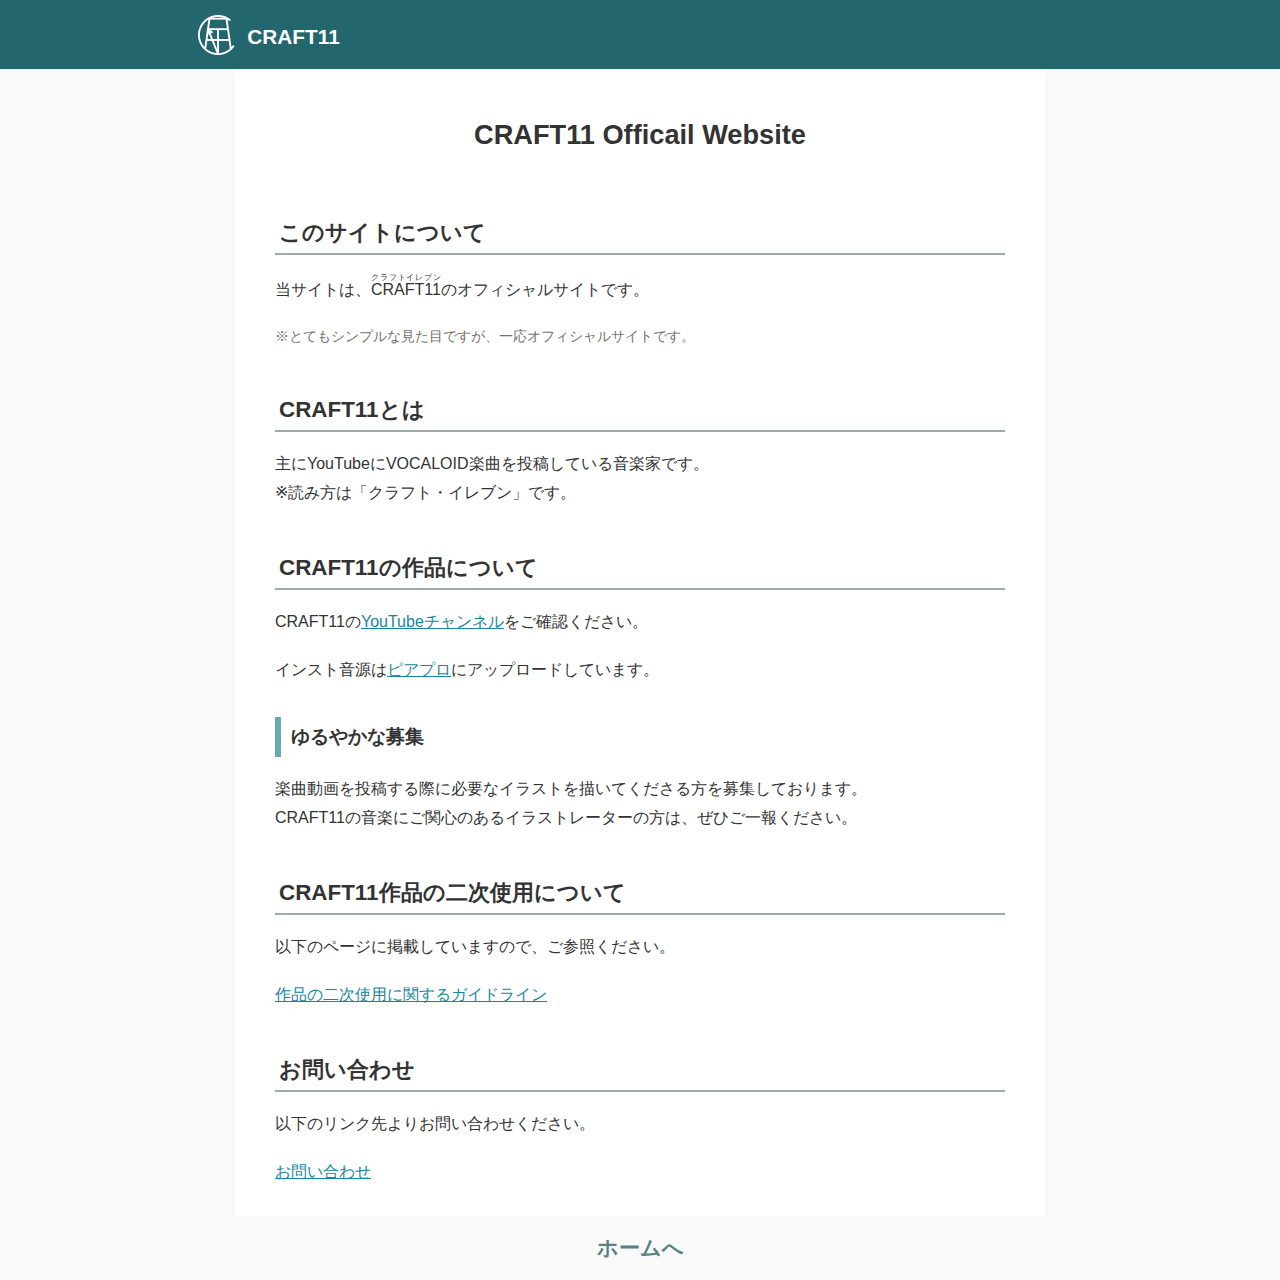
==== index.html @ 987264a9 "Update index.html" ====
<!DOCTYPE html>
<html>
  <head>
  	<meta charset="utf-8">
    <meta name="viewport" content="width=device-width,initial-scale=1">
    <link rel="stylesheet" href="style.css">
  	<title>CRAFT11 Official Website</title>
    <!-- Global site tag (gtag.js) - Google Analytics -->
    <script async src="https://www.googletagmanager.com/gtag/js?id=G-51TTDFGV7H"></script>
    <script>
      window.dataLayer = window.dataLayer || [];
      function gtag(){dataLayer.push(arguments);}
      gtag('js', new Date());

      gtag('config', 'G-51TTDFGV7H');
    </script>
  </head>
  <body>
    <header>
      <div class="header-wrapper">        
        <a href="https://craft11n.github.io/">
          <img src="icon.png">
          <span class="logo">CRAFT11</span>
        </a>
      </div>
    </header>
    <div class="main-wrapper">
    	<h1>CRAFT11 Officail Website</h1>
      <h2>このサイトについて</h2>
        <p>当サイトは、<ruby>CRAFT11<rp>(</rp><rt>クラフトイレブン</rt><rp>)</rp></ruby>のオフィシャルサイトです。</p>
        <p class="small">※とてもシンプルな見た目ですが、一応オフィシャルサイトです。</p>
      <h2>CRAFT11とは</h2>
        <p>主にYouTubeにVOCALOID楽曲を投稿している音楽家です。<br>          
        ※読み方は「クラフト・イレブン」です。</p>      
      <h2>CRAFT11の作品について</h2>
        <p>CRAFT11の<a href="https://www.youtube.com/channel/UCB-IMCUa73ENl-0ACrJgN3A">YouTubeチャンネル</a>をご確認ください。</p>
        <p>インスト音源は<a href="https://piapro.jp/craft11n" target="_blank" rel="noopener">ピアプロ</a>にアップロードしています。</p>
        <h3>ゆるやかな募集</h3>
          <p>楽曲動画を投稿する際に必要なイラストを描いてくださる方を募集しております。<br>
          CRAFT11の音楽にご関心のあるイラストレーターの方は、ぜひご一報ください。</p>
      <h2>CRAFT11作品の二次使用について</h2>
        <p>以下のページに掲載していますので、ご参照ください。</p>
        <p><a href="https://craft11n.github.io/terms">作品の二次使用に関するガイドライン</a></p>
      <h2>お問い合わせ</h2>
        <p>以下のリンク先よりお問い合わせください。</p>
        <p><a href="https://craft11n.github.io/contact.html">お問い合わせ</a></p>
    </div>
    <footer>
      <div class="footer-wrapper"><a href="https://craft11n.github.io/">ホームへ</a></div>
    </footer>
  </body>
</html>
---- style.css ----
/***************/

/* 1. 主要なタグ

****************/


/* 基本 */
html, body {
  color: #333;
  margin: 0;
  font-size: 16px;
  font-family: 'Avenir','Helvetica Neue','Helvetica','Arial','Hiragino Sans','ヒラギノ角ゴシック','Noto Sans JP','メイリオ',YuGothic,'Yu Gothic', Meiryo,'ＭＳ Ｐゴシック','MS PGothic';
  background: #f9f9f9;
  vertical-align : baseline;
}

a {
  color: #1588a0;
}

/*******************/

/* 2. サイトの骨格

********************/

/* header周り */
header {
  background: #23666d;
}

header img {
  margin: 0 4px 0 20px;
  width: 40px;
  position: relative;
  top: 11px;
}

.header-wrapper {
  box-sizing: border-box; /* これがないとレスポンシブ時にはみ出るので注意 */
  font-size: 1.3em;
  padding: 4px 20px 10px 0;
  width: 925px;
  margin: 0 auto;
}

.header-wrapper a {
  color: white;
  font-weight: bold;
  text-decoration: none;
  display: inline-block;
  padding: 0 0 10px 0;
  margin: 0 0 0 0;
}


/* パンくずリスト周り */
.breadcrumbs {
  box-sizing: border-box;  
  font-weight: bold;
  color: #7a9092;
  max-width: 810px;  
  margin: 0 auto;  
  padding: 10px 40px 10px 20px;
}

.breadcrumbs a {
  color: #7a9092;
  text-decoration: none;
}

/* main wrapper 周り*/
.main-wrapper {
  box-sizing: border-box; /* これがないとレスポンシブ時にはみ出るので注意 */
  max-width: 810px;
  padding: 10px 40px;
  margin: 0 auto;
  background: #ffffff;
}


/* footer周り */
footer {
  background: #f9f9f9;
}

.footer-wrapper {
  box-sizing: border-box; /* これがないとレスポンシブ時にはみ出るので注意 */
  text-align: center;
  color: #ffffff;
  font-size: 1.3em;
  padding: 18px 0;
  margin: 0 auto;
}

.footer-wrapper a {
  color: #598186;
  font-weight: bold;
  text-decoration: none;
}


/******************/

/* 3. 文字装飾

*******************/


/* 基本タグ*/
h1 {
  font-size: 1.7em;
  text-align: center;
  padding: 0.8em;
}

h2 {
  /* background: #f7f7f7; */
  /* border-bottom: solid #29616d 5px; */
  margin: 1.8em 0 0.8em 0;
  padding: 1px 4px;
  border-bottom: solid 2px #9faaab;
  font-size: 1.4em;
  line-height: 1.7;
}

h3 {
    position: relative;
    padding: 7px 0 7px 16px;
    margin-top: 1.7em;
}

h3:before {
    content: "";
    position: absolute;
    top: 0;
    left: 0;
    width: 6px;
    height: 100%;
    background: #68a9ab;
}

h4 {
  margin: 1.2em 0 0.8em 0;
}

p {
  margin:  0 0 1.2em;
  line-height: 1.8;
}

/* リストデザイン  */
ul, ol {
  margin-bottom: 1.5em;
  padding: 1em 1em 1em 2.5em;
  border: solid 2px #e8e8e8;
  border-radius: 3px;  
}

li {
  padding: 5px 0;
}

/*文字を小さく控えめに表現したいとき*/
.small {
  font-size: 0.9em;
  color: #77716d;
}

/* 文字を青色に */
.blue {
  color: #027ed6;
}

/******************/

/* 4. その他アイコン

*******************/


/*Q&Aアイコン*/
.faq {
  margin: 1.5em 0 3em 0;
  border: solid 2px #e4e4e4;
  padding: 20px 15px 10px;
  border-radius: 2px;
}

p.que::before, p.ans::before {
    content: "Q";
    position: absolute;
    left: 0;
    display: inline-block;
    width: 45px;
    height: 45px;
    line-height: 45px;
    vertical-align: middle;
    text-align: center;
    font-family: Arial,sans-serif;
    font-size: 21px;
    background: #8fc1f1;
    color: #fff;
    border-radius: 50%;  
}
.que, .ans {
  position: relative;
  padding: 0 0 0 55px;
  margin: 0 0 1.8em 0;
}

p.ans::before {
    content: "A";
    background: #f59e9e;   
}


/******************/

/* 5. レスポンシブ設定

*******************/


/* レスポンシブの基本設定*/
@media screen and (max-width: 767px) {
  h1 {
    font-size: 1.5em;
  }
  h2 {
    font-size: 20px;
  }
  h3 {
    font-size: 18px;
  }
  .main-wrapper, .breadcrumbs {
    width: 90%;
    padding: 10px 20px;    
  }
}


/* PC閲覧時のみマウスホバーを有効に */
@media screen and (min-width: 768px) {
  a:hover{
    text-decoration: none;
  }
  /* ヘッダのリンク */
  .header-wrapper a:hover {
    color: #ffeded;
  }
  /* パンくずリストのリンク */
  .breadcrumbs a:hover {
    color: #7a9092;
    text-decoration: underline;
  }
  /* フッタのリンク */
  .footer-wrapper a:hover {
    color: #439aa5;
  }

  /* お問い合わせフォーム・送信ボタン ホバー時 */
  .formrun button:hover {
    cursor: pointer;
    background-color: #619da2;
  }  
}

/* 背景のスクロール調整 */
@media screen and (max-width: 900px) {
  .main-wrapper, .header-wrapper, .footer-wrapper, .breadcrumbs {
    width: 100%;
  }
}



/******************/

/* 6. お問合せフォーム

*******************/

/* フォントを継承する */
button, input, select, textarea {
  font-family : inherit;
  font-size : 100%;
  line-height: 1.6;
}



/* フォーム全体の親タグ */
.formrun {
  background: #fff;
  padding: 10px 30px 50px;
  border: dotted 1px gray;
  border-radius: 4px;
  margin: 40px 0 70px 0;
}


/* フォームの各項目のdiv設定 */
.form-wrapper {
  margin: 30px 0 0 0;
}


/* フォームの入力部分の基本デザイン  */
.formbasic {
  background-color: white;
  border-style: solid; /*これがないと枠線の色が反映されない*/
  border-color: #b7b7b7; /*枠線の色*/
  border-width: 1px; /*枠線の太さ*/
  padding: 6px;
  outline: none; /*フォーカスした際の枠線を消す*/
  box-shadow: 1px 1px 2px #b1b1b1;  /*フォームに影を付けて立体的に */
}

/* お問い合わせ内容の領域を広げる */
.text-region {
   padding: 10px 10px 170px;
}

/* フォームにフォーカス時に青い枠をつける */
.formbasic:focus {
  box-shadow: 0 0 0 2px rgb(66 153 225 / 50%);
}

/* 入力項目の見出しのデザイン */
.form-label {
  color: #717171;
  font-size: 0.9em;
  font-weight: bold;
  display: block;
  margin: 0 0 4px 0;  
}

/*入力部の幅*/
.form-width {
  width: 100%;
}

/* 必須 という文字のデザイン */
.must {
  font-size: 0.8em;
  display: inline-block;
  background: #e4e4e4;
  padding: 2px 7px 0 7px;
  margin: 0 11px;
  border-radius: 8px;
}

.flexer {
  display: flex;
}

/* プライバシーポリシー用のラベル用class */
.privacy-label {
  flex: 1;
  color: gray;
  font-size: 0.8em;
  font-weight: bold;
  display: inline-block;
  margin: 0 0 0 10px;
}

/*プライバシーポリシーのチェックボックスのcss*/
.privacy-check {
  margin: 0;
  top: 2px;
  position: relative;
  transform:scale(1.3)
}

/* 送信ボタンのデザイン  */
.formrun button {
  margin-top: 30px;
  background-color: #45878e; /* 送信ボタンの色 */
  color: white;
  border-width: 0;
  padding: 8px 30px;
  font-size: 1em;
  font-weight: bold;
  border-radius: 6px;
}




/* 未記入時のエラー */
.formrun-system-show {
  font-size: 0.8em;
  color: #ea677f;
}

/* 未記入項目時に付加されるclassを利用して枠線の色を赤色に */
.formrun-has-error {
  border-color: #fb91a4!important;
}
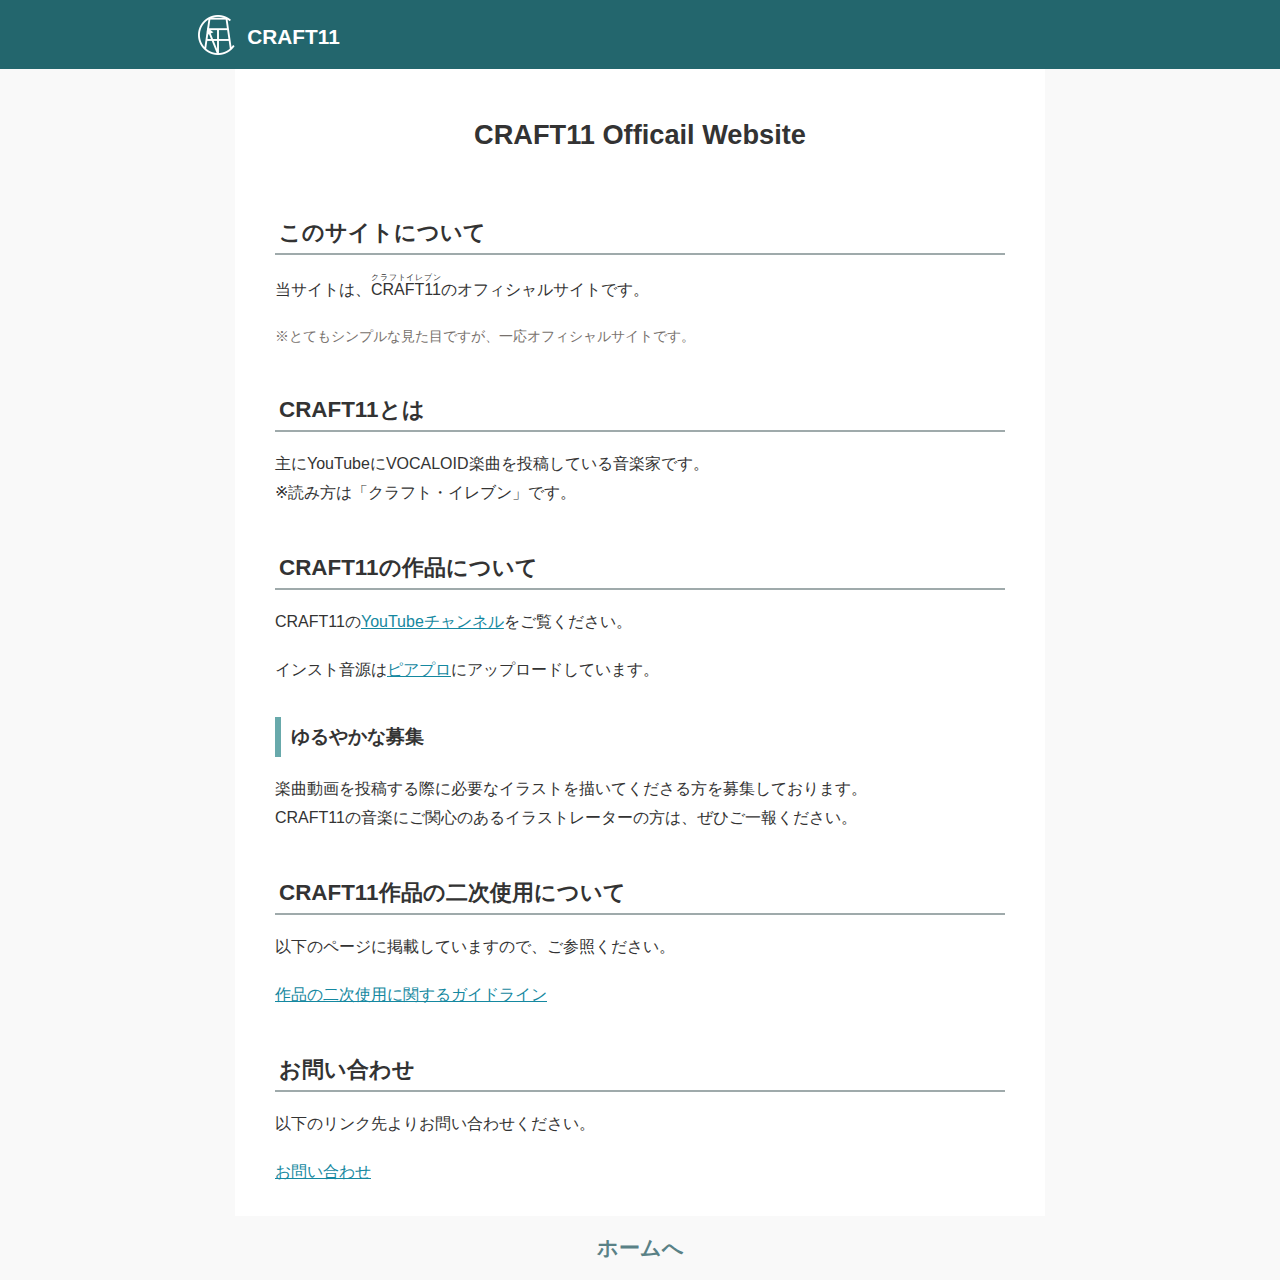
==== commit 451ac9db: "Update index.html" ====
--- a/index.html
+++ b/index.html
@@ -33,7 +33,7 @@
         <p>主にYouTubeにVOCALOID楽曲を投稿している音楽家です。<br>          
         ※読み方は「クラフト・イレブン」です。</p>      
       <h2>CRAFT11の作品について</h2>
-        <p>CRAFT11の<a href="https://www.youtube.com/channel/UCB-IMCUa73ENl-0ACrJgN3A">YouTubeチャンネル</a>をご確認ください。</p>
+        <p>CRAFT11の<a href="https://www.youtube.com/channel/UCB-IMCUa73ENl-0ACrJgN3A">YouTubeチャンネル</a>をご覧ください。</p>
         <p>インスト音源は<a href="https://piapro.jp/craft11n" target="_blank" rel="noopener">ピアプロ</a>にアップロードしています。</p>
         <h3>ゆるやかな募集</h3>
           <p>楽曲動画を投稿する際に必要なイラストを描いてくださる方を募集しております。<br>
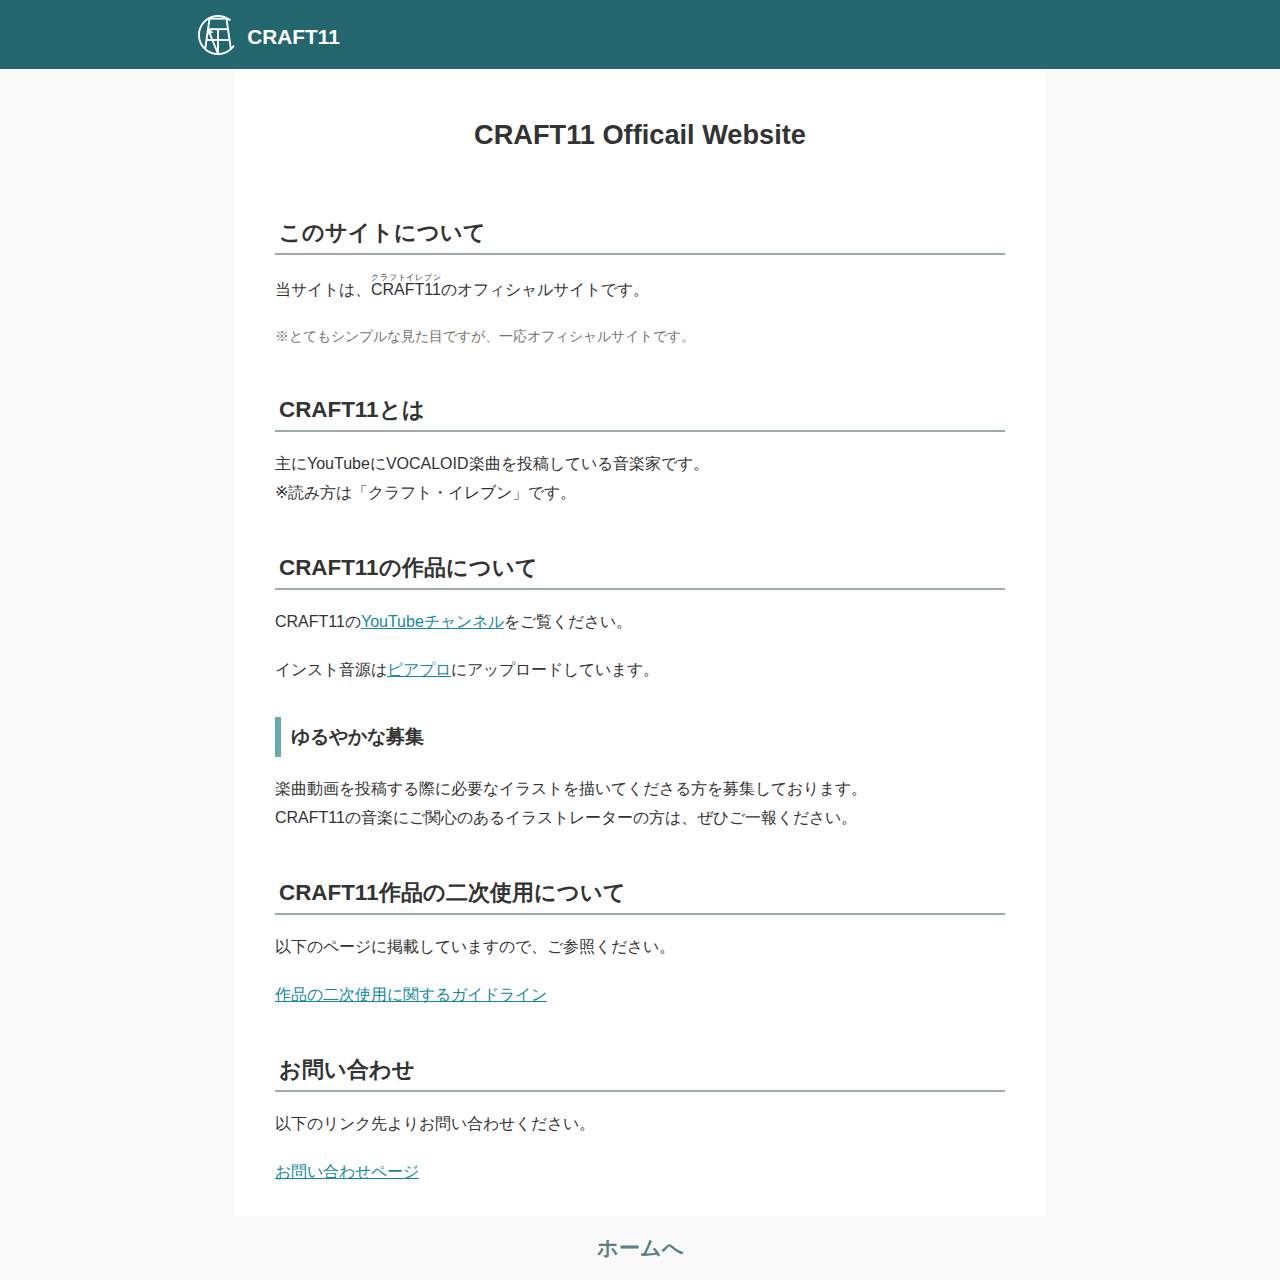
==== commit 510c3f2c: "Update index.html" ====
--- a/index.html
+++ b/index.html
@@ -43,7 +43,7 @@
         <p><a href="https://craft11n.github.io/terms">作品の二次使用に関するガイドライン</a></p>
       <h2>お問い合わせ</h2>
         <p>以下のリンク先よりお問い合わせください。</p>
-        <p><a href="https://craft11n.github.io/contact.html">お問い合わせ</a></p>
+        <p><a href="https://craft11n.github.io/contact.html">お問い合わせページ</a></p>
     </div>
     <footer>
       <div class="footer-wrapper"><a href="https://craft11n.github.io/">ホームへ</a></div>
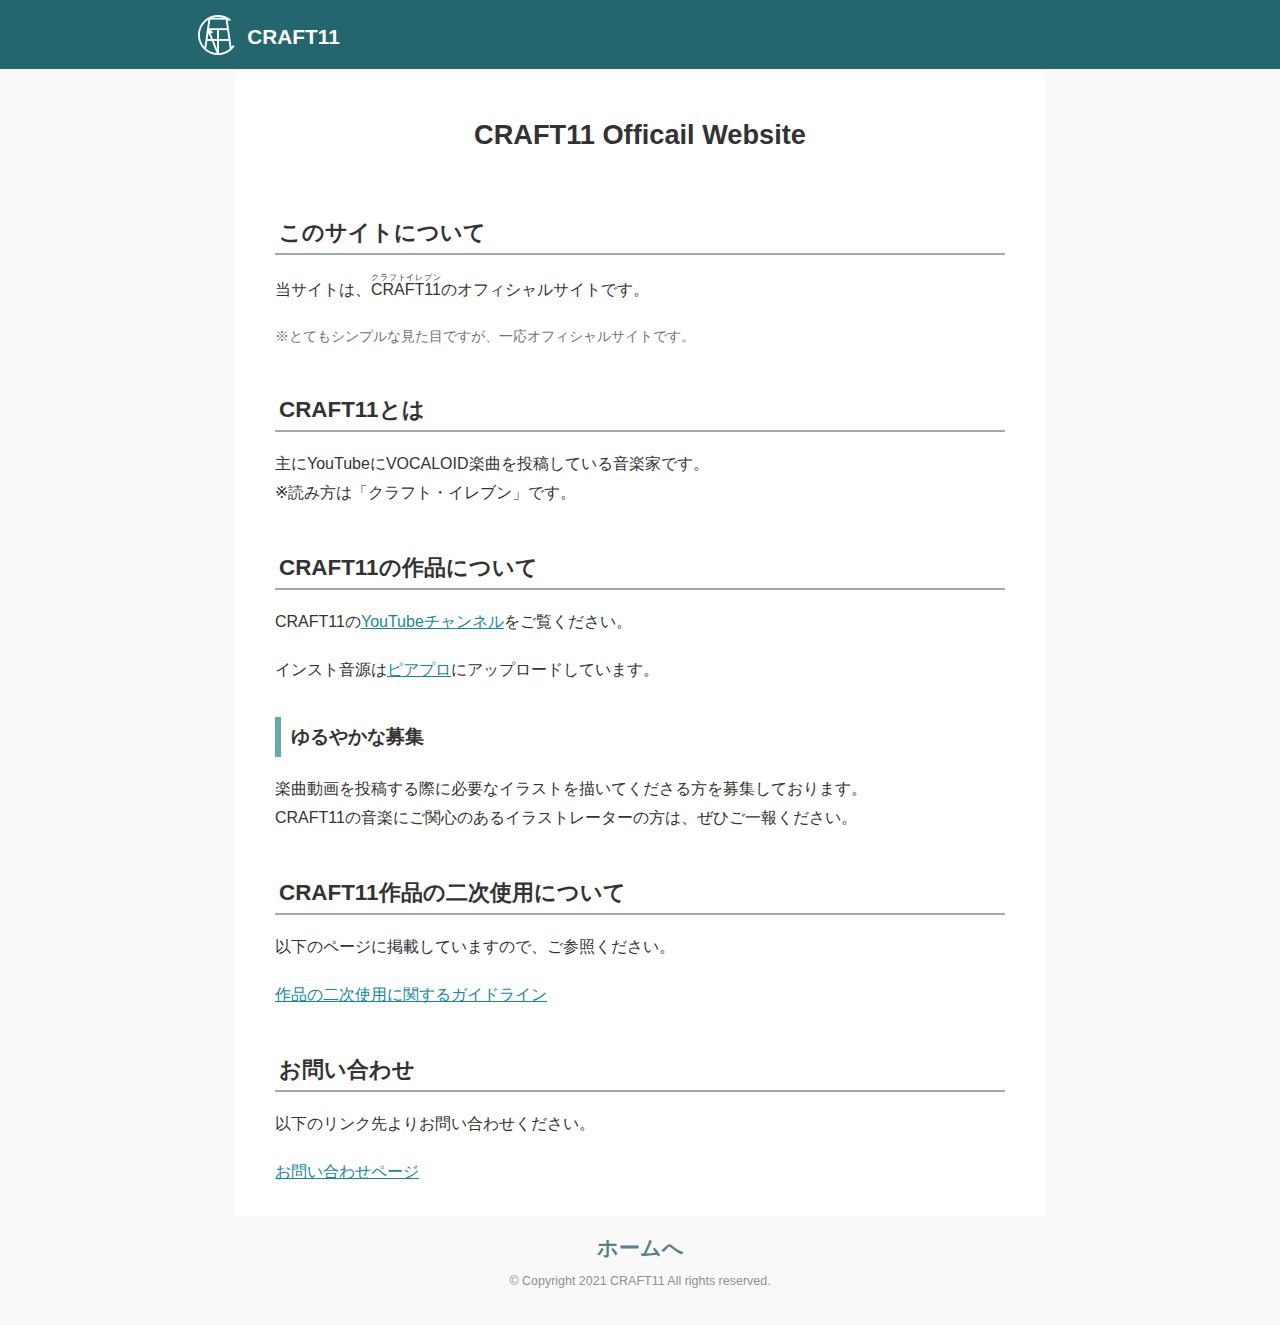
==== commit 114e3f28: "Update index.html" ====
--- a/index.html
+++ b/index.html
@@ -46,7 +46,10 @@
         <p><a href="https://craft11n.github.io/contact.html">お問い合わせページ</a></p>
     </div>
     <footer>
-      <div class="footer-wrapper"><a href="https://craft11n.github.io/">ホームへ</a></div>
+      <div class="footer-wrapper">
+        <a href="https://craft11n.github.io/">ホームへ</a>
+        <p class="copyright">© Copyright 2021 CRAFT11 All rights reserved.</p>
+      </div>
     </footer>
   </body>
 </html>
--- a/style.css
+++ b/style.css
@@ -88,7 +88,6 @@
 .footer-wrapper {
   box-sizing: border-box; /* これがないとレスポンシブ時にはみ出るので注意 */
   text-align: center;
-  color: #ffffff;
   font-size: 1.3em;
   padding: 18px 0;
   margin: 0 auto;
@@ -100,6 +99,11 @@
   text-decoration: none;
 }
 
+.copyright{
+  color: #909090;
+  font-size: 0.6em;
+  margin-top: 0.6em;
+}
 
 /******************/
 
@@ -116,8 +120,6 @@
 }
 
 h2 {
-  /* background: #f7f7f7; */
-  /* border-bottom: solid #29616d 5px; */
   margin: 1.8em 0 0.8em 0;
   padding: 1px 4px;
   border-bottom: solid 2px #9faaab;
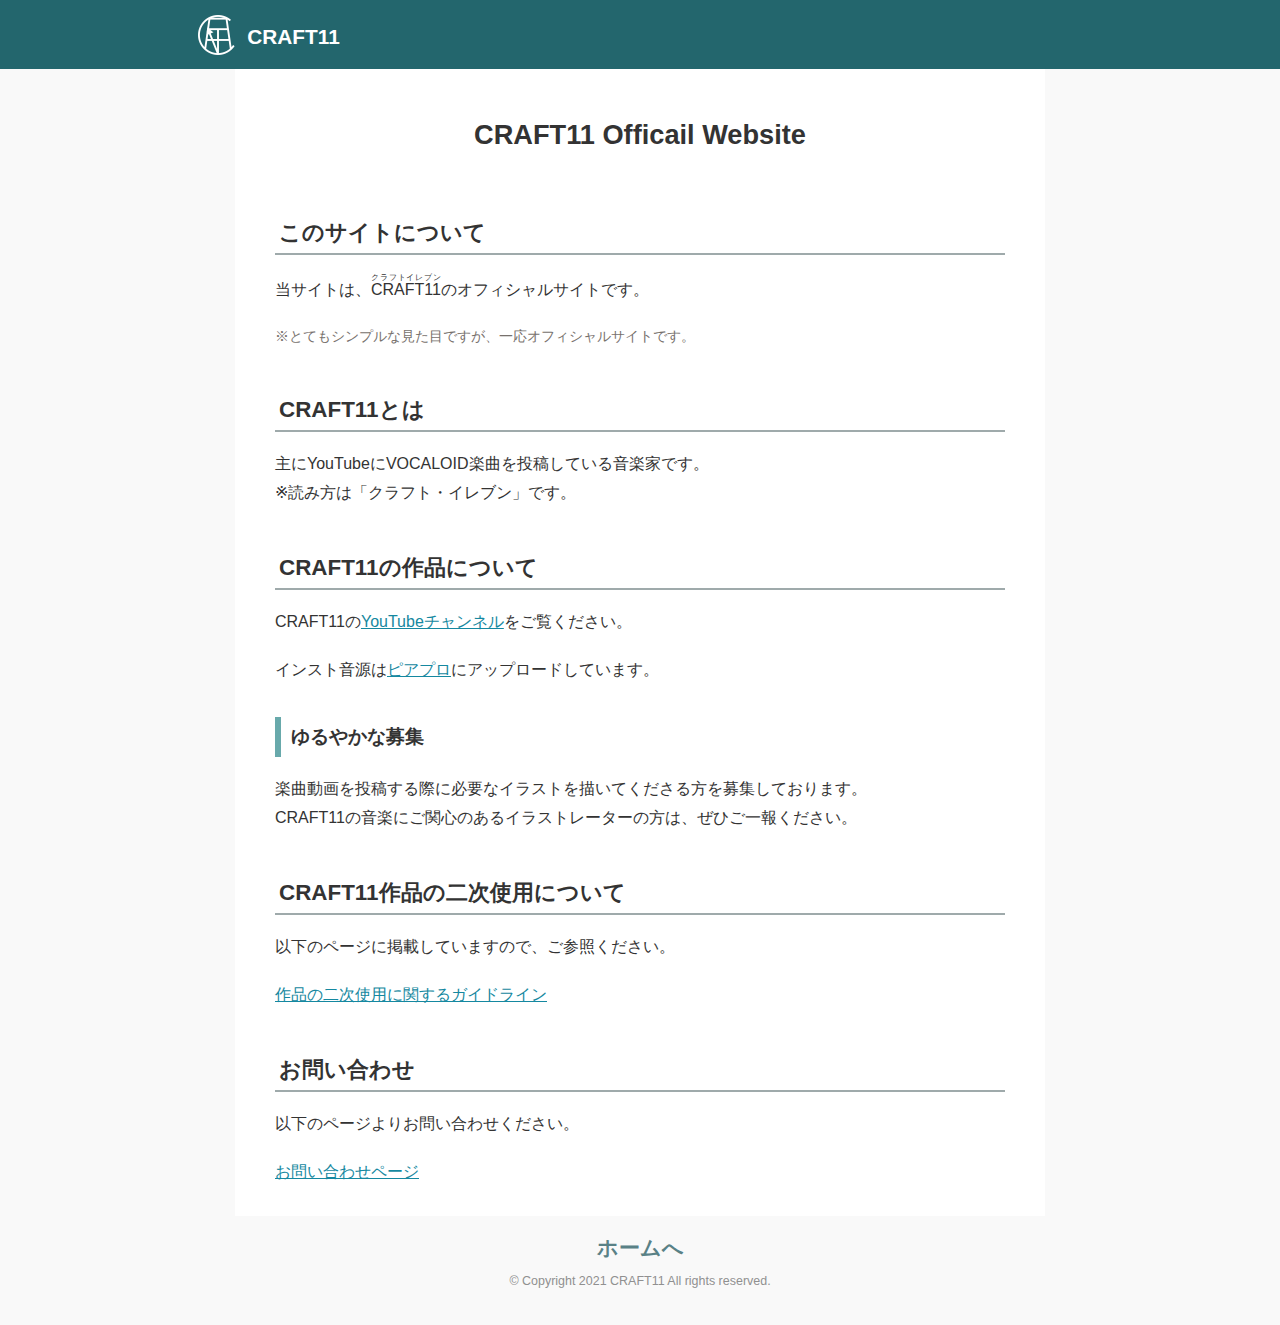
==== commit 46d9fc68: "Update index.html" ====
--- a/index.html
+++ b/index.html
@@ -42,7 +42,7 @@
         <p>以下のページに掲載していますので、ご参照ください。</p>
         <p><a href="https://craft11n.github.io/terms">作品の二次使用に関するガイドライン</a></p>
       <h2>お問い合わせ</h2>
-        <p>以下のリンク先よりお問い合わせください。</p>
+        <p>以下のページよりお問い合わせください。</p>
         <p><a href="https://craft11n.github.io/contact.html">お問い合わせページ</a></p>
     </div>
     <footer>
--- a/style.css
+++ b/style.css
@@ -400,4 +400,4 @@
 /* 未記入項目時に付加されるclassを利用して枠線の色を赤色に */
 .formrun-has-error {
   border-color: #fb91a4!important;
-}
+}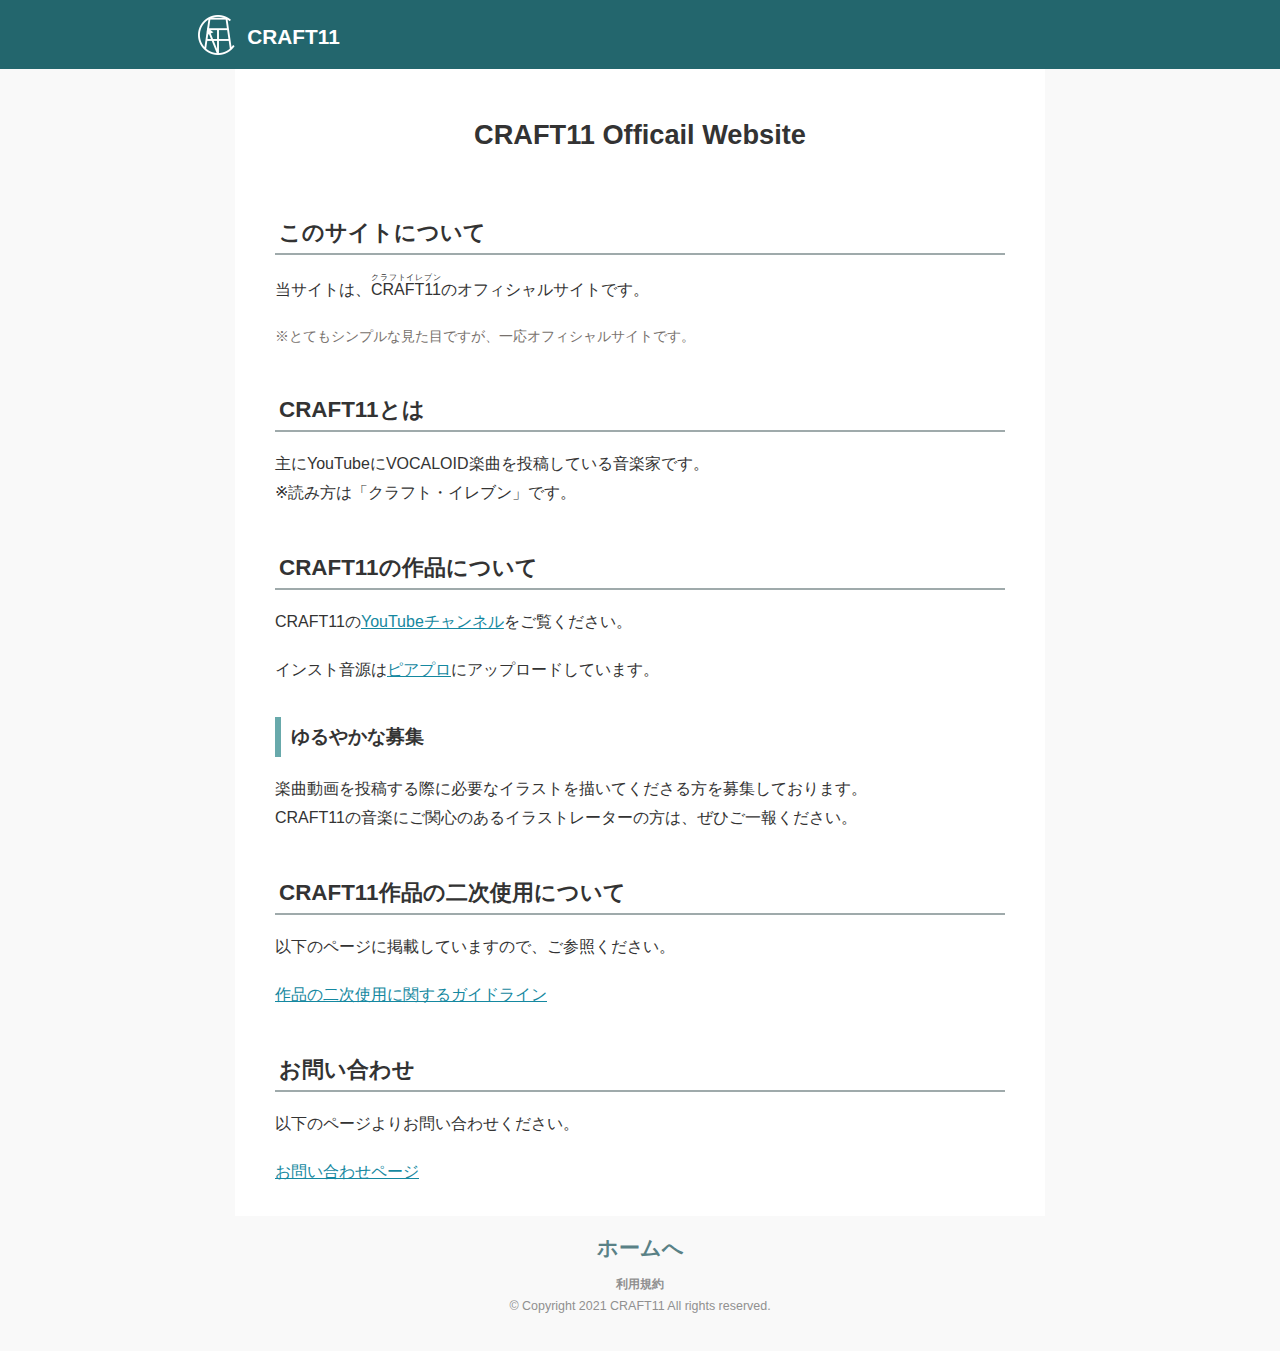
==== commit fd936b41: "Add files via upload" ====
--- a/index.html
+++ b/index.html
@@ -40,7 +40,7 @@
           CRAFT11の音楽にご関心のあるイラストレーターの方は、ぜひご一報ください。</p>
       <h2>CRAFT11作品の二次使用について</h2>
         <p>以下のページに掲載していますので、ご参照ください。</p>
-        <p><a href="https://craft11n.github.io/terms">作品の二次使用に関するガイドライン</a></p>
+        <p><a href="https://craft11n.github.io/guideline">作品の二次使用に関するガイドライン</a></p>
       <h2>お問い合わせ</h2>
         <p>以下のページよりお問い合わせください。</p>
         <p><a href="https://craft11n.github.io/contact.html">お問い合わせページ</a></p>
@@ -48,8 +48,11 @@
     <footer>
       <div class="footer-wrapper">
         <a href="https://craft11n.github.io/">ホームへ</a>
-        <p class="copyright">© Copyright 2021 CRAFT11 All rights reserved.</p>
+        <div class="bottom-end">
+          <p class="terms"><a href="https://craft11n.github.io/terms">利用規約</a></p>
+          <p class="copyright">© Copyright 2021 CRAFT11 All rights reserved.</p>
+        </div>
       </div>
     </footer>
   </body>
-</html>
+</html>--- a/style.css
+++ b/style.css
@@ -99,11 +99,25 @@
   text-decoration: none;
 }
 
-.copyright{
+.bottom-end {
+  margin-top: 0.5em;
+}
+
+.copyright {
   color: #909090;
   font-size: 0.6em;
-  margin-top: 0.6em;
-}
+  /* margin-top: 0; */
+}
+
+.terms {
+  margin: 0;
+  font-size: 0.6em;
+}
+
+.terms a {
+  color: #909090;
+}
+
 
 /******************/
 
@@ -368,6 +382,10 @@
   margin: 0 0 0 10px;
 }
 
+.privacy-label a {
+  color: gray;
+}
+
 /*プライバシーポリシーのチェックボックスのcss*/
 .privacy-check {
   margin: 0;
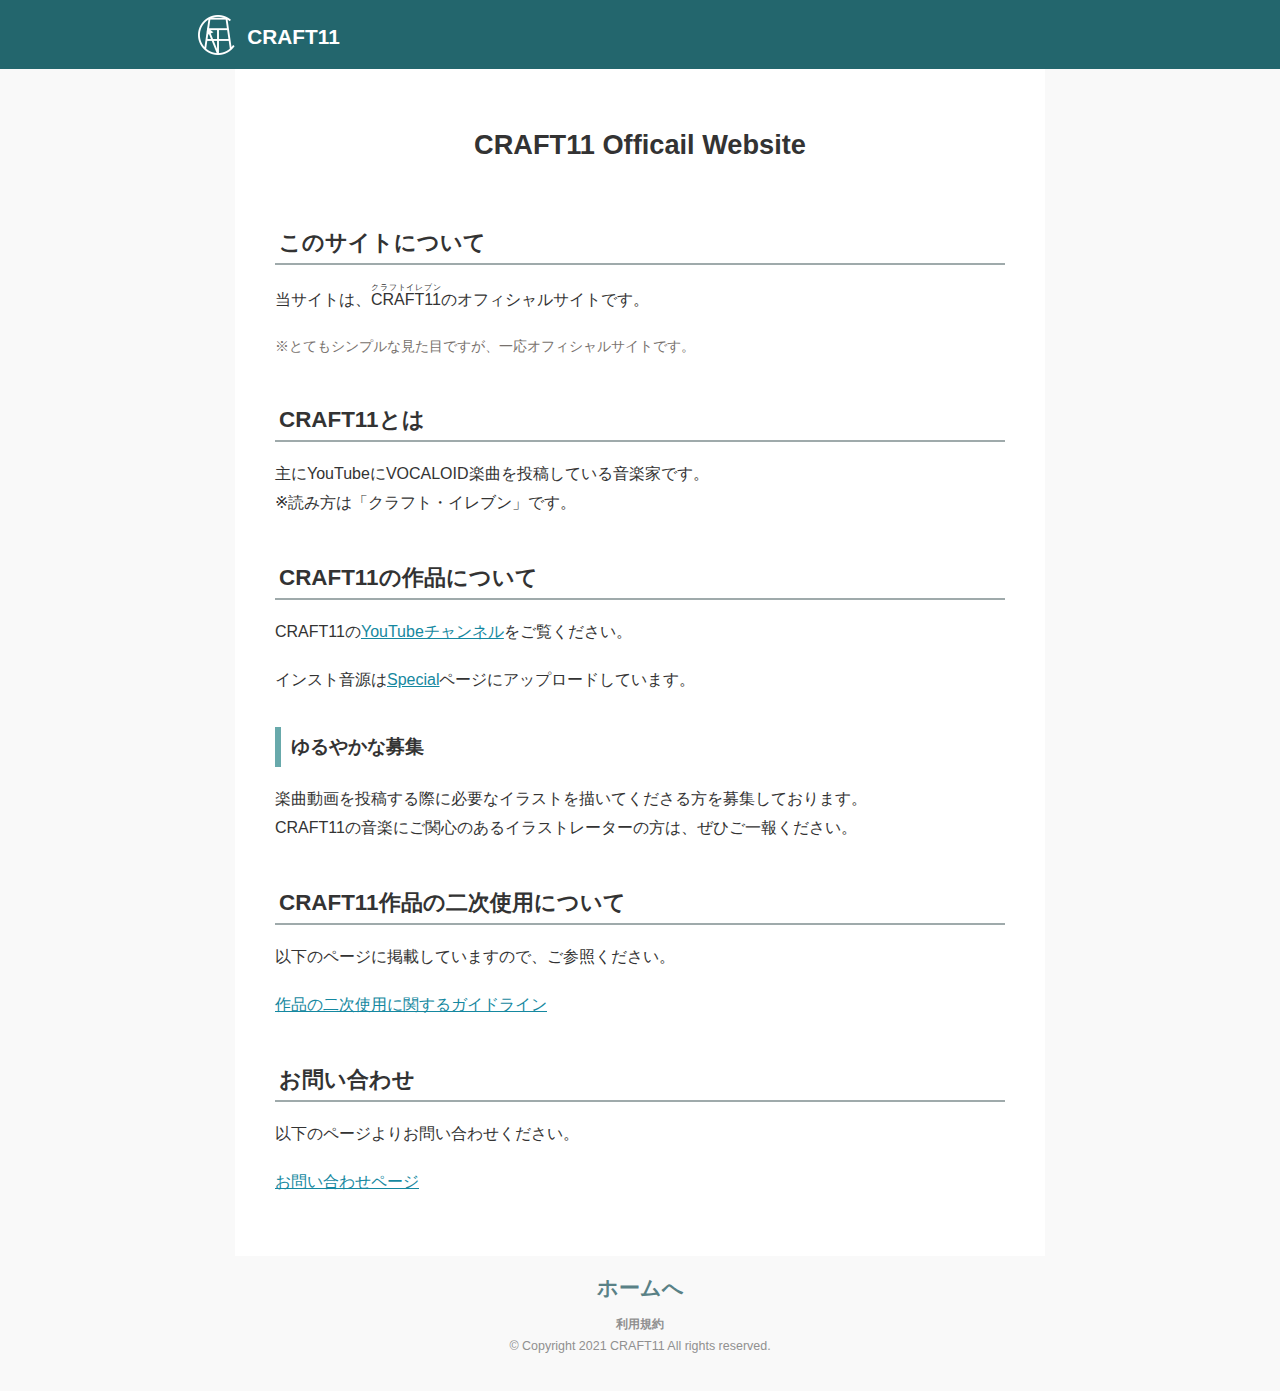
==== commit 24029a06: "Update index.html" ====
--- a/index.html
+++ b/index.html
@@ -34,7 +34,7 @@
         ※読み方は「クラフト・イレブン」です。</p>      
       <h2>CRAFT11の作品について</h2>
         <p>CRAFT11の<a href="https://www.youtube.com/channel/UCB-IMCUa73ENl-0ACrJgN3A">YouTubeチャンネル</a>をご覧ください。</p>
-        <p>インスト音源は<a href="https://piapro.jp/craft11n" target="_blank" rel="noopener">ピアプロ</a>にアップロードしています。</p>
+        <p>インスト音源は<a href="https://craft11n.github.io/special">Special</a>ページにアップロードしています。</p>
         <h3>ゆるやかな募集</h3>
           <p>楽曲動画を投稿する際に必要なイラストを描いてくださる方を募集しております。<br>
           CRAFT11の音楽にご関心のあるイラストレーターの方は、ぜひご一報ください。</p>
@@ -55,4 +55,4 @@
       </div>
     </footer>
   </body>
-</html>+</html>
--- a/style.css
+++ b/style.css
@@ -74,7 +74,7 @@
 .main-wrapper {
   box-sizing: border-box; /* これがないとレスポンシブ時にはみ出るので注意 */
   max-width: 810px;
-  padding: 10px 40px;
+  padding: 20px 40px 40px;
   margin: 0 auto;
   background: #ffffff;
 }
@@ -232,9 +232,61 @@
 }
 
 
+
+
+/**********************/
+
+/* 5. Specialページの設定
+
+***********************/
+
+
+/* flex化するための親要素div */
+.dl-wrapper {
+  display: flex;
+  flex-wrap: wrap;
+}
+
+
+/* 曲タイトル＆DLボタンの1セット */
+.dlbox {  
+  box-sizing: border-box;
+  width: 25%;
+  padding: 0 10px;
+  margin: 1em 0 2.5em;
+  text-align: center; /* 子要素を中央寄せ */
+}
+
+/* スマホ表示時は2列に */
+@media screen and (max-width: 767px) {
+  .dlbox {
+    width: 50%;
+  }
+}
+
+/* 曲タイトル */
+.ttl {
+    font-size: 1.2em;
+    margin-bottom: 0.7em;
+    color: #7e8384;
+}
+
+/* Downloadボタン */
+.dl-btn {
+    margin: 0 auto;
+    display: inline-block;
+    font-size: 1.1em;
+    text-decoration: none;
+    color: white;
+    background: #6f9a9e;
+    border-radius: 4px;
+    padding: 6px 10px 4px;
+}
+
+
 /******************/
 
-/* 5. レスポンシブ設定
+/* 6. レスポンシブ設定
 
 *******************/
 
@@ -279,7 +331,6 @@
   /* お問い合わせフォーム・送信ボタン ホバー時 */
   .formrun button:hover {
     cursor: pointer;
-    background-color: #619da2;
   }  
 }
 
@@ -294,7 +345,7 @@
 
 /******************/
 
-/* 6. お問合せフォーム
+/* 7. お問合せフォーム
 
 *******************/
 
@@ -313,7 +364,7 @@
   padding: 10px 30px 50px;
   border: dotted 1px gray;
   border-radius: 4px;
-  margin: 40px 0 70px 0;
+  margin: 40px 0;
 }
 
 
@@ -370,6 +421,7 @@
 
 .flexer {
   display: flex;
+  flex-wrap: wrap; /* 未入力エラー時のポップアップを下に追いやるための記述 */
 }
 
 /* プライバシーポリシー用のラベル用class */
@@ -379,7 +431,8 @@
   font-size: 0.8em;
   font-weight: bold;
   display: inline-block;
-  margin: 0 0 0 10px;
+  margin: 0 0 0 18px;
+  min-width: 70%; /* 未入力エラー時のポップアップを下に追いやるための記述 */
 }
 
 .privacy-label a {
@@ -404,18 +457,24 @@
   font-size: 1em;
   font-weight: bold;
   border-radius: 6px;
-}
-
-
-
-
-/* 未記入時のエラー */
+  box-shadow: 0px 2px 2px rgba(0, 0, 0, 0.29);
+  -webkit-tap-highlight-color: transparent; /* iPhoneのSafariでタップした時の影を消す */
+}
+
+/* 送信ボタンを押した際のアクション */
+.formrun button:active {
+  -webkit-transform: translateY(2px);
+  transform: translateY(2px); /*下に動く*/
+  box-shadow: none; /* 影を消す */
+}
+
+/* フォームに未記入項目がある際のエラー */
 .formrun-system-show {
   font-size: 0.8em;
   color: #ea677f;
 }
 
-/* 未記入項目時に付加されるclassを利用して枠線の色を赤色に */
+/* 未記入項目があるときに付加されるclassを利用して枠線の色を赤色に */
 .formrun-has-error {
   border-color: #fb91a4!important;
-}+}
